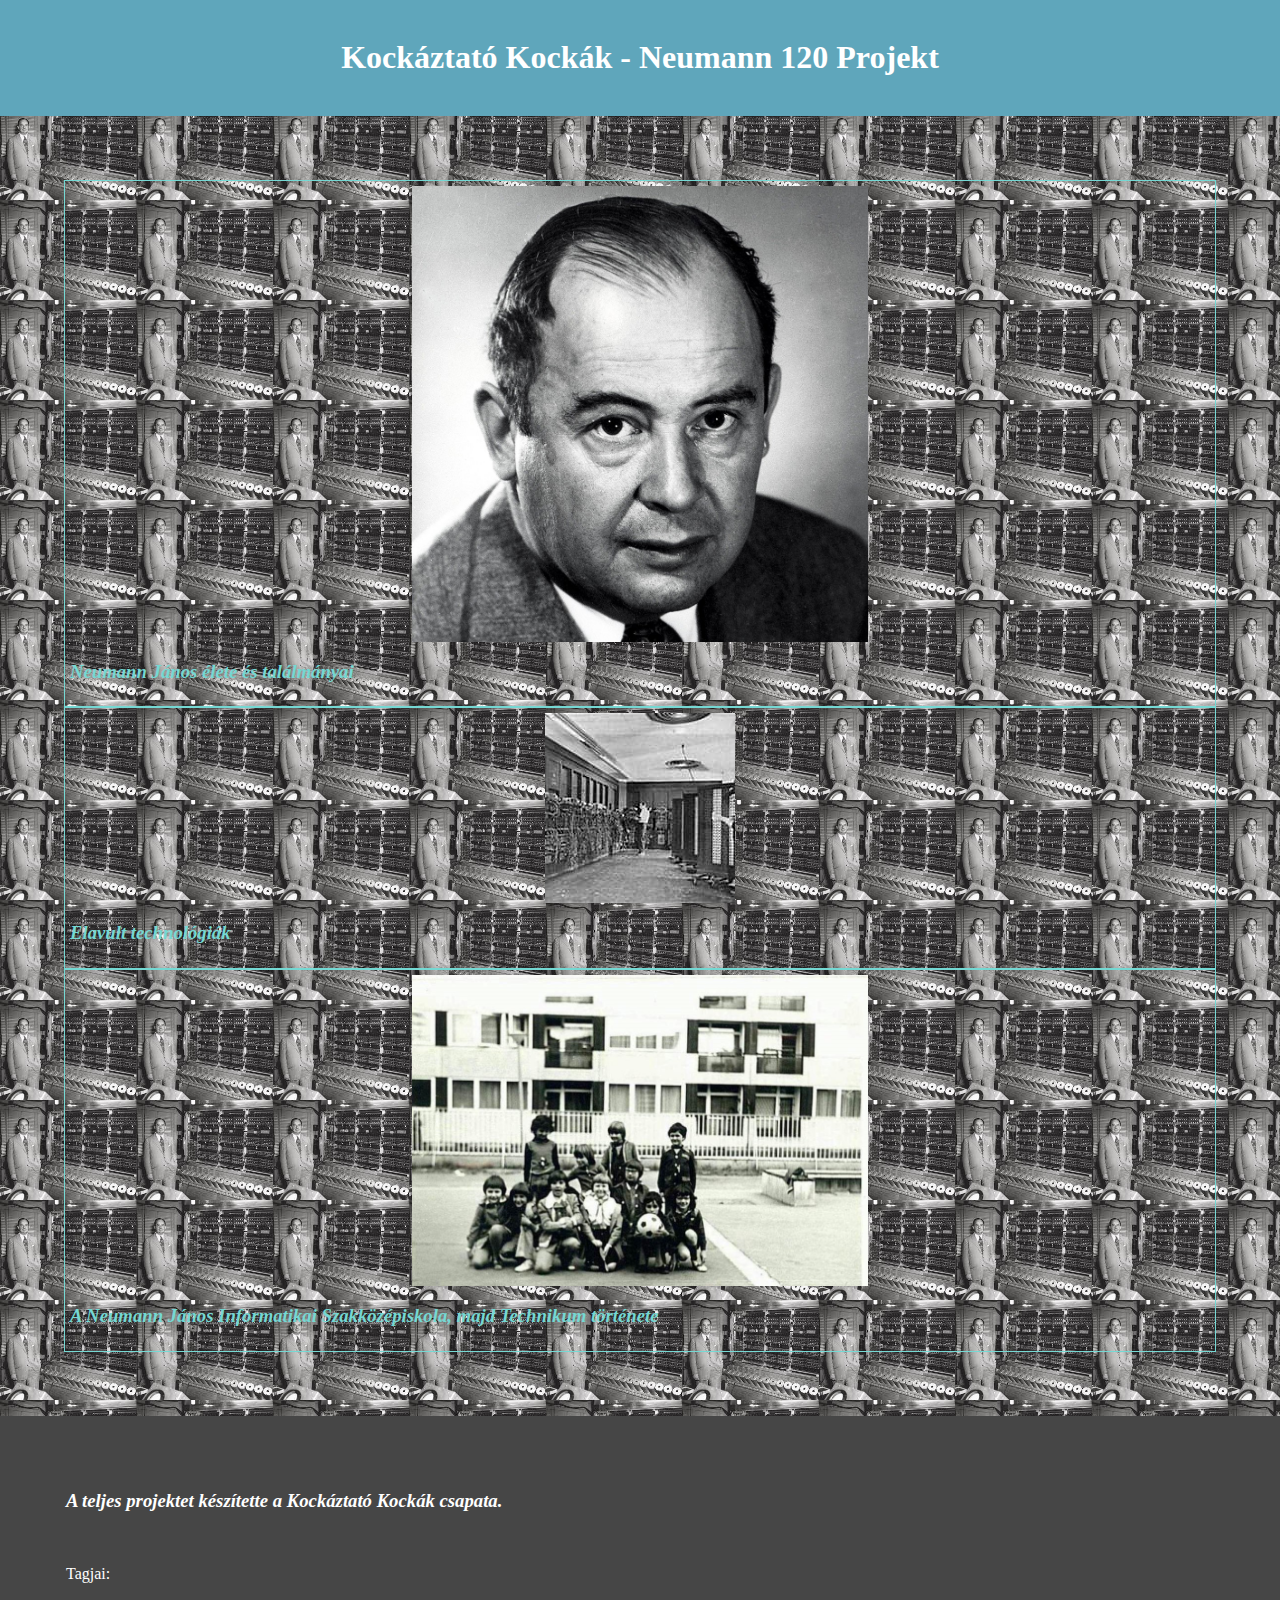
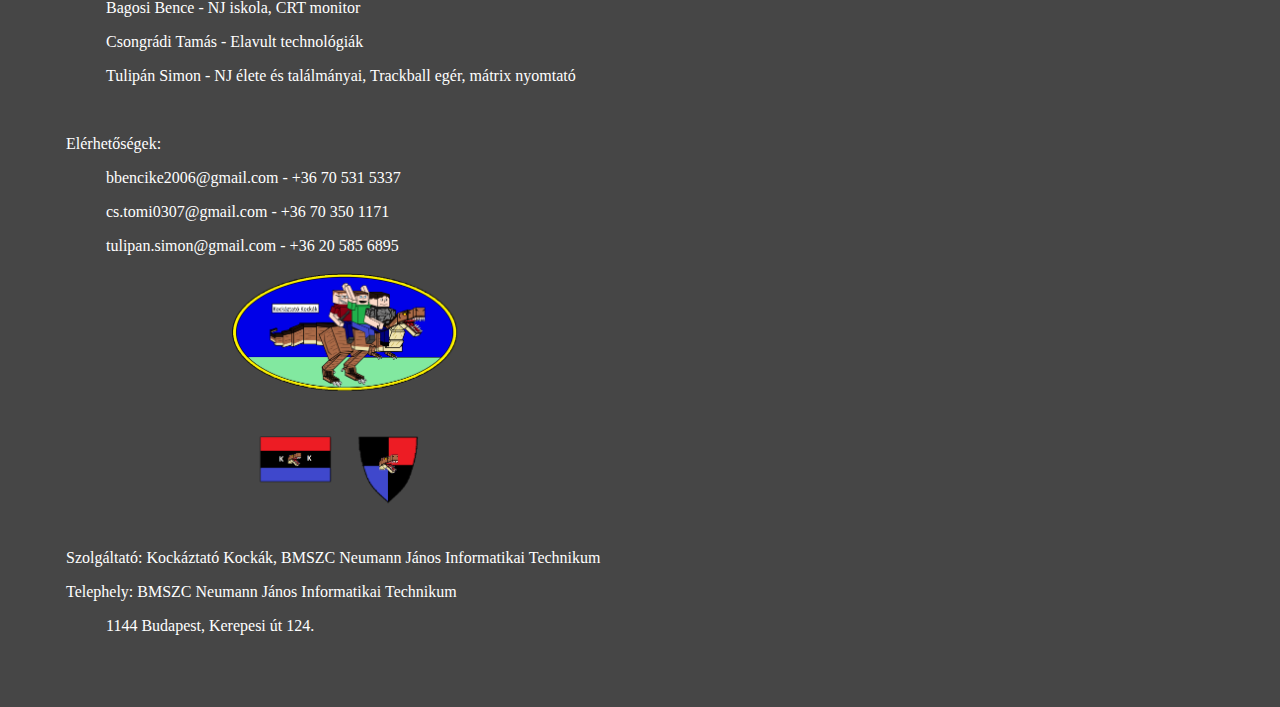
==== 4. Projekt/fooldal.html @ f7fd6d74 "Add files via upload" ====
<!DOCTYPE html>
<html lang="hu">
<head>
    <meta charset="UTF-8">
    <meta http-equiv="X-UA-Compatible" content="IE=edge">
    <meta name="viewport" content="width=device-width, initial-scale=1.0">
    <link href="https://cdn.jsdelivr.net/npm/bootstrap@5.0.2/dist/css/bootstrap.min.css" rel="stylesheet" integrity="sha384-EVSTQN3/azprG1Anm3QDgpJLIm9Nao0Yz1ztcQTwFspd3yD65VohhpuuCOmLASjC" crossorigin="anonymous">
    <link href="style.css" rel="stylesheet">
    <title>Az iskola története</title>
</head>
<body id="fooldal">
    <header id="header">
        <br>
        <h1>Kockáztató Kockák - Neumann 120 Projekt</h1>
        <br>
    </header>
    <div class="container">
        <section class="row">
            <div class="col-md-4">
                <a href="index.html" class="folinkek"><img src="forrás/NJ.jpg" class="fooldalkepek"><h3 class="focimek">Neumann János élete és találmányai</h3></a>
            </div>
            <div class="col-md-4">
                <a href="index1.html" class="folinkek"><img src="forrás/ENIAC.jpg" class="fooldalkepek"><h3 class="focimek">Elavult technológiák</h3></a>
            </div>
            <div class="col-md-4">
                <a href="index2.html" class="folinkek"><img src="forrás/NJ iskola.jpg" class="fooldalkepek"><h3 class="focimek">A Neumann János Informatikai Szakközépiskola, majd Technikum története</h3></a>
            </div>
        </section>
    </div>
    <footer>
        <div id="impresszum">
            <h3><b>A teljes projektet készítette a Kockáztató Kockák csapata.</b></h3>
            <br>
                <section class="row">
                    <article class="col-4">
                        <p>Tagjai:</p>
                        <ul>
                            <p>Bagosi Bence - NJ iskola, CRT monitor</p>
                            <p>Csongrádi Tamás - Elavult technológiák</p>
                            <p>Tulipán Simon - NJ élete és találmányai, Trackball egér, mátrix nyomtató</p>
                        </ul>
                        <br>
                    </article>
                    <article class="col-4">
                        <p>Elérhetőségek:</p>
                        <ul>
                            <p>bbencike2006@gmail.com - +36 70 531 5337</p>
                            <p>cs.tomi0307@gmail.com - +36 70 350 1171</p>                                    
                            <p>tulipan.simon@gmail.com - +36 20 585 6895</p>
                        </ul>
                    </article>
                    <article class="col">
                        <div id="impresszumkepek">
                            <img src="forrás/Kockaztato_Kockak_logo_zaszlo_es_cimer.png" alt="zászló és címer" id="impresszumkepek">
                        </div>    
                    </article>
                </section>
                <section class="row">
                    <article class="col">
                        <p>Szolgáltató: Kockáztató Kockák, BMSZC Neumann János Informatikai Technikum</p>
                        <p>Telephely: BMSZC Neumann János Informatikai Technikum</p>
                        <ul>
                            <p>1144 Budapest, Kerepesi út 124.</p>
                        </ul>
                </article>
            </section>
        </div>
    </footer>
    <script src="https://cdn.jsdelivr.net/npm/bootstrap@5.0.2/dist/js/bootstrap.bundle.min.js" integrity="sha384-MrcW6ZMFYlzcLA8Nl+NtUVF0sA7MsXsP1UyJoMp4YLEuNSfAP+JcXn/tWtIaxVXM" crossorigin="anonymous"></script>
</body>
</html>
---- 4. Projekt/style.css ----
body{
    text-align: justify;
    background-image: url(forrás/hatter.jpg);
    background-position:fixed;
    display: flex;
    background-size: auto 100px;
    display: block;
    margin: auto;
}
img{
    display: block;
    margin: auto;
    max-width: 40%;
}
h1{
    text-align: center;
    font-style: Lucida;
}
p{
    text-align: justify;
    text-indent: 10px;
}
#h1{
    text-align: center;
    font-variant: small-caps;
}
h3{
    font-style: italic;
}
.container{
    padding: 4em;
}
#generaciok{
    margin: 0px;
}
li{
    list-style-type:square;
    list-style-position: inside;
}
header{
    background-color: rgb(95, 166, 187);
    color: white;
}
nav{
    background-color: rgb(95, 166, 187);
    color: white;
    padding: 2px;
    text-align: center;
    line-height: 200%;
    border: 1px solid black;
}
main{
    display: block;
    margin: auto 5px;
    background-color: white;
    opacity: 90%;
    padding: 10px;
}
.mechkepek{
    display: block;
    margin: auto 5px;
    float: left;
    max-height: 40%;
}
.elektromechkepek{
    display: block;
    margin: auto 5px;
    float: left;
    max-height: 30%;
}
#NJ{
    float: left;
    max-width: 40%;
    border-radius: 50%;
    margin-right: 10px;
}
.balkep{
    float: left;
    width: 21%;
    margin: 10px;
}
#erme{
    width: 5%;
    float: left;
}
.jobbkep{
    float: right;
    width: 10%;
}
#ENIAC{
    float: right;
    width: 25%;
}
figure{
    text-align: right;
    font-style: italic;
}
.kozep{
    text-align: center;
    display: block;
    margin: auto;
    max-width: 80%;
}
#konyv{
    float: left;
    width: 10%;
}
#forrasok{
    text-indent: 0px;
}
a:link{
    color: rgb(117, 216, 211);
    text-decoration:none;
    border: 1px solid;
    padding: 5px;
    display: block;
    margin: auto;
}
a:visited{
    color: black;
    text-decoration: none;
}
a:hover{
    color: rgb(28, 202, 28);
    background-color: white;
    text-decoration: none;
}
a:active{
    color: red;
    text-decoration: none;
}
.kepek{
    display: block;
    margin: auto;
    margin-left: 5px;
    margin-right: 5px;
    float: left;
}
footer{
    display:block;
    clear:both;
    margin-inline:auto;
    text-indent: 10px;
    padding: 46px;
    background-color: rgb(70, 70, 70);
    color:white;
    border:solid rgb(70, 70, 70) 10px;
}
#impresszumkepek{
    display:block;
    margin: auto;
    width: auto;
}
#article{
    float: right;
    height: 800px;
}
article{
    width: 50%;
}
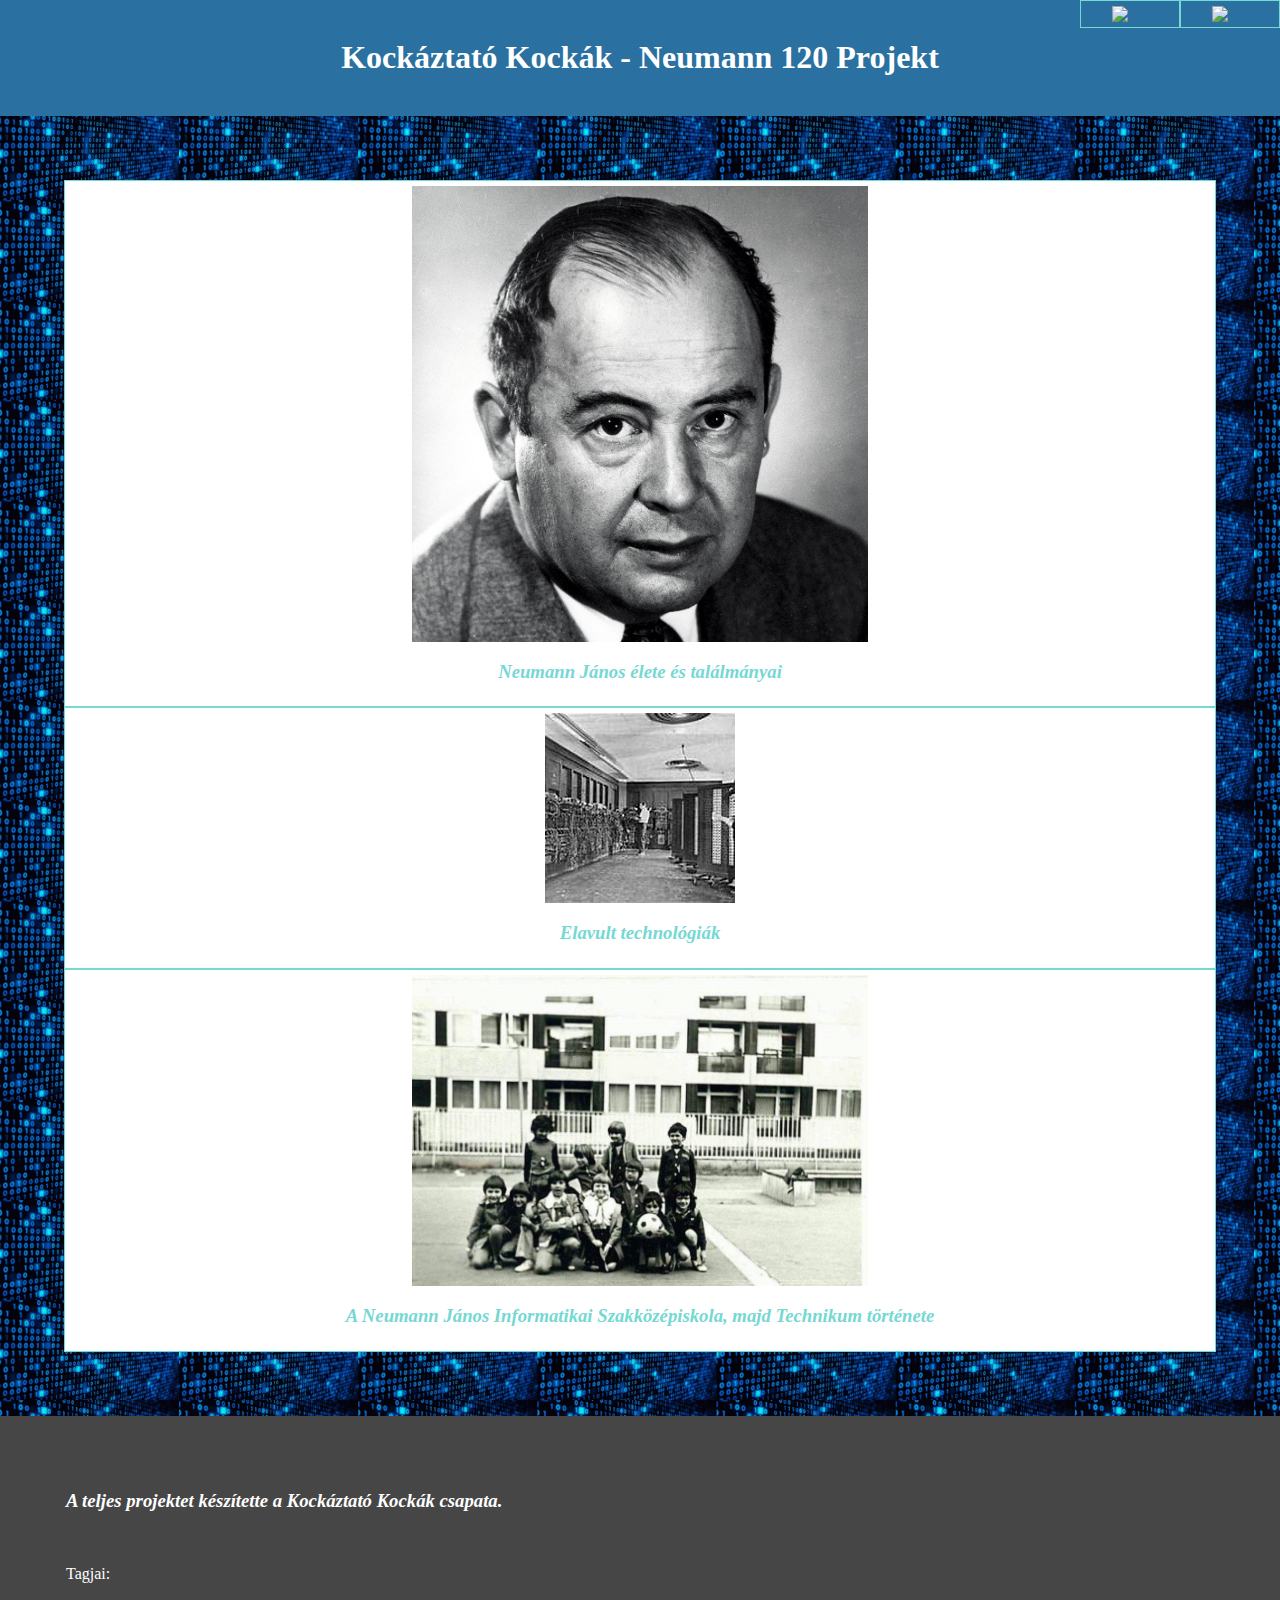
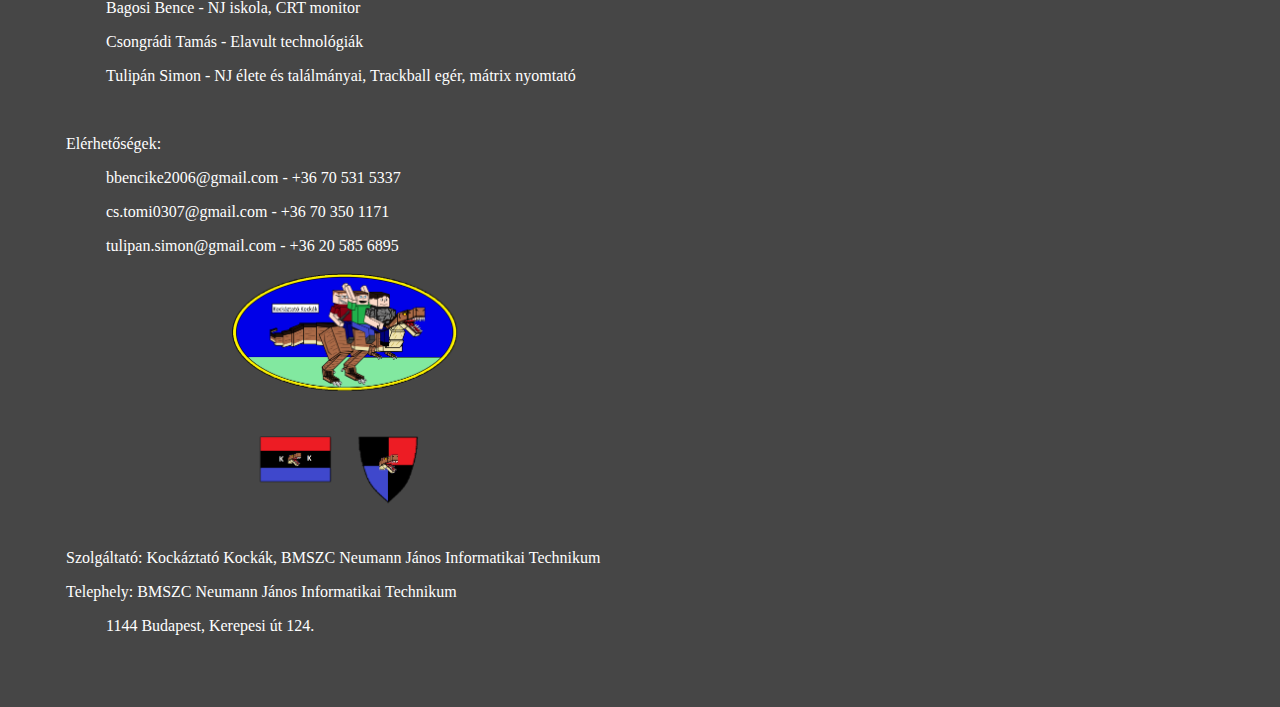
==== commit 9817f550: "Add files via upload" ====
--- a/4. Projekt/fooldal.html
+++ b/4. Projekt/fooldal.html
@@ -10,6 +10,12 @@
 </head>
 <body id="fooldal">
     <header id="header">
+        <div class="fooldallinkek">
+            <a href="https://github.com/"><img src="forrás/GitHub.png"></a>
+        </div>
+        <div class="fooldallinkek">
+            <a href="https://drive.google.com/"><img src="forrás/Drive.jpg"></a>
+        </div>
         <br>
         <h1>Kockáztató Kockák - Neumann 120 Projekt</h1>
         <br>
--- a/4. Projekt/style.css
+++ b/4. Projekt/style.css
@@ -19,6 +19,23 @@
 p{
     text-align: justify;
     text-indent: 10px;
+}
+#fooldal{
+    background-image: url(forrás/főoldalháttér.gif);
+    background-position:fixed;
+    display: block;
+    margin: auto;
+}
+.folinkek{
+    background-color: white;
+    text-align: center;
+}
+#header{
+    background-color: rgb(42, 113, 161);
+}
+.fooldallinkek{
+    width: 100px;
+    float: right;
 }
 #h1{
     text-align: center;
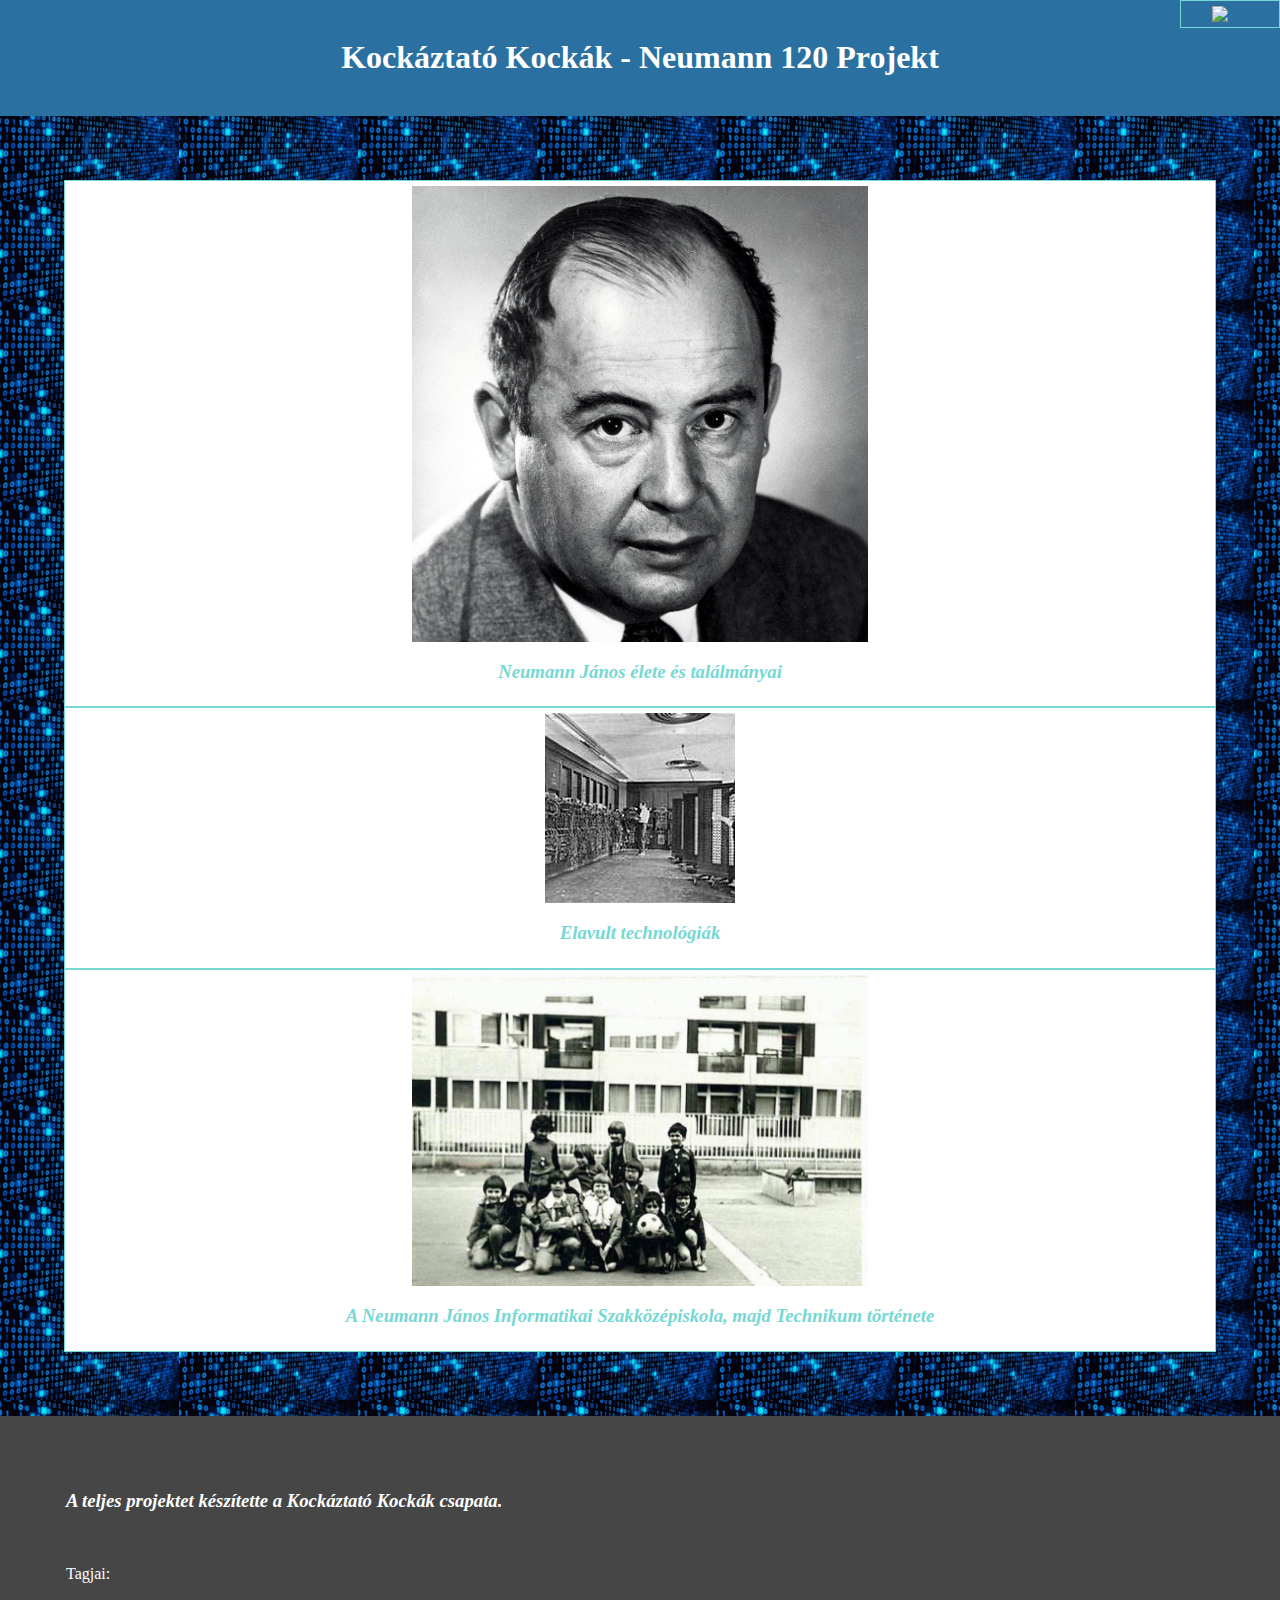
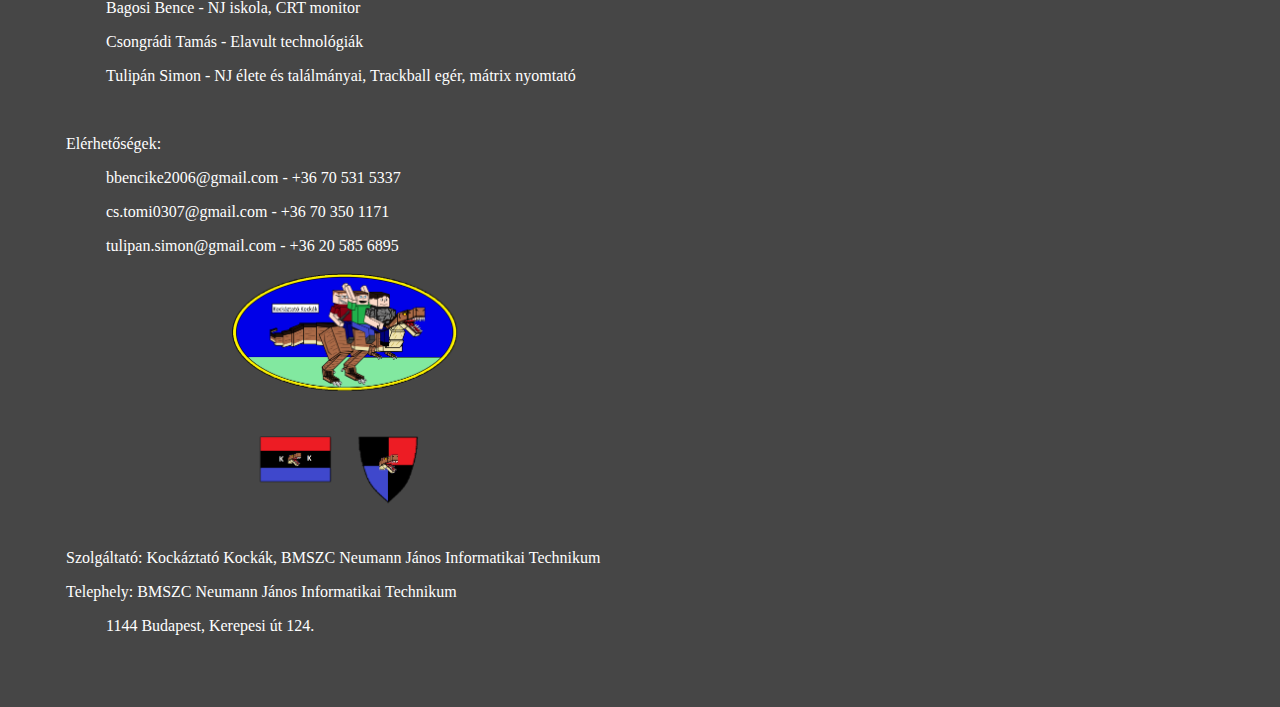
==== commit 6b16f420: "Add files via upload" ====
--- a/4. Projekt/fooldal.html
+++ b/4. Projekt/fooldal.html
@@ -12,9 +12,6 @@
     <header id="header">
         <div class="fooldallinkek">
             <a href="https://github.com/"><img src="forrás/GitHub.png"></a>
-        </div>
-        <div class="fooldallinkek">
-            <a href="https://drive.google.com/"><img src="forrás/Drive.jpg"></a>
         </div>
         <br>
         <h1>Kockáztató Kockák - Neumann 120 Projekt</h1>
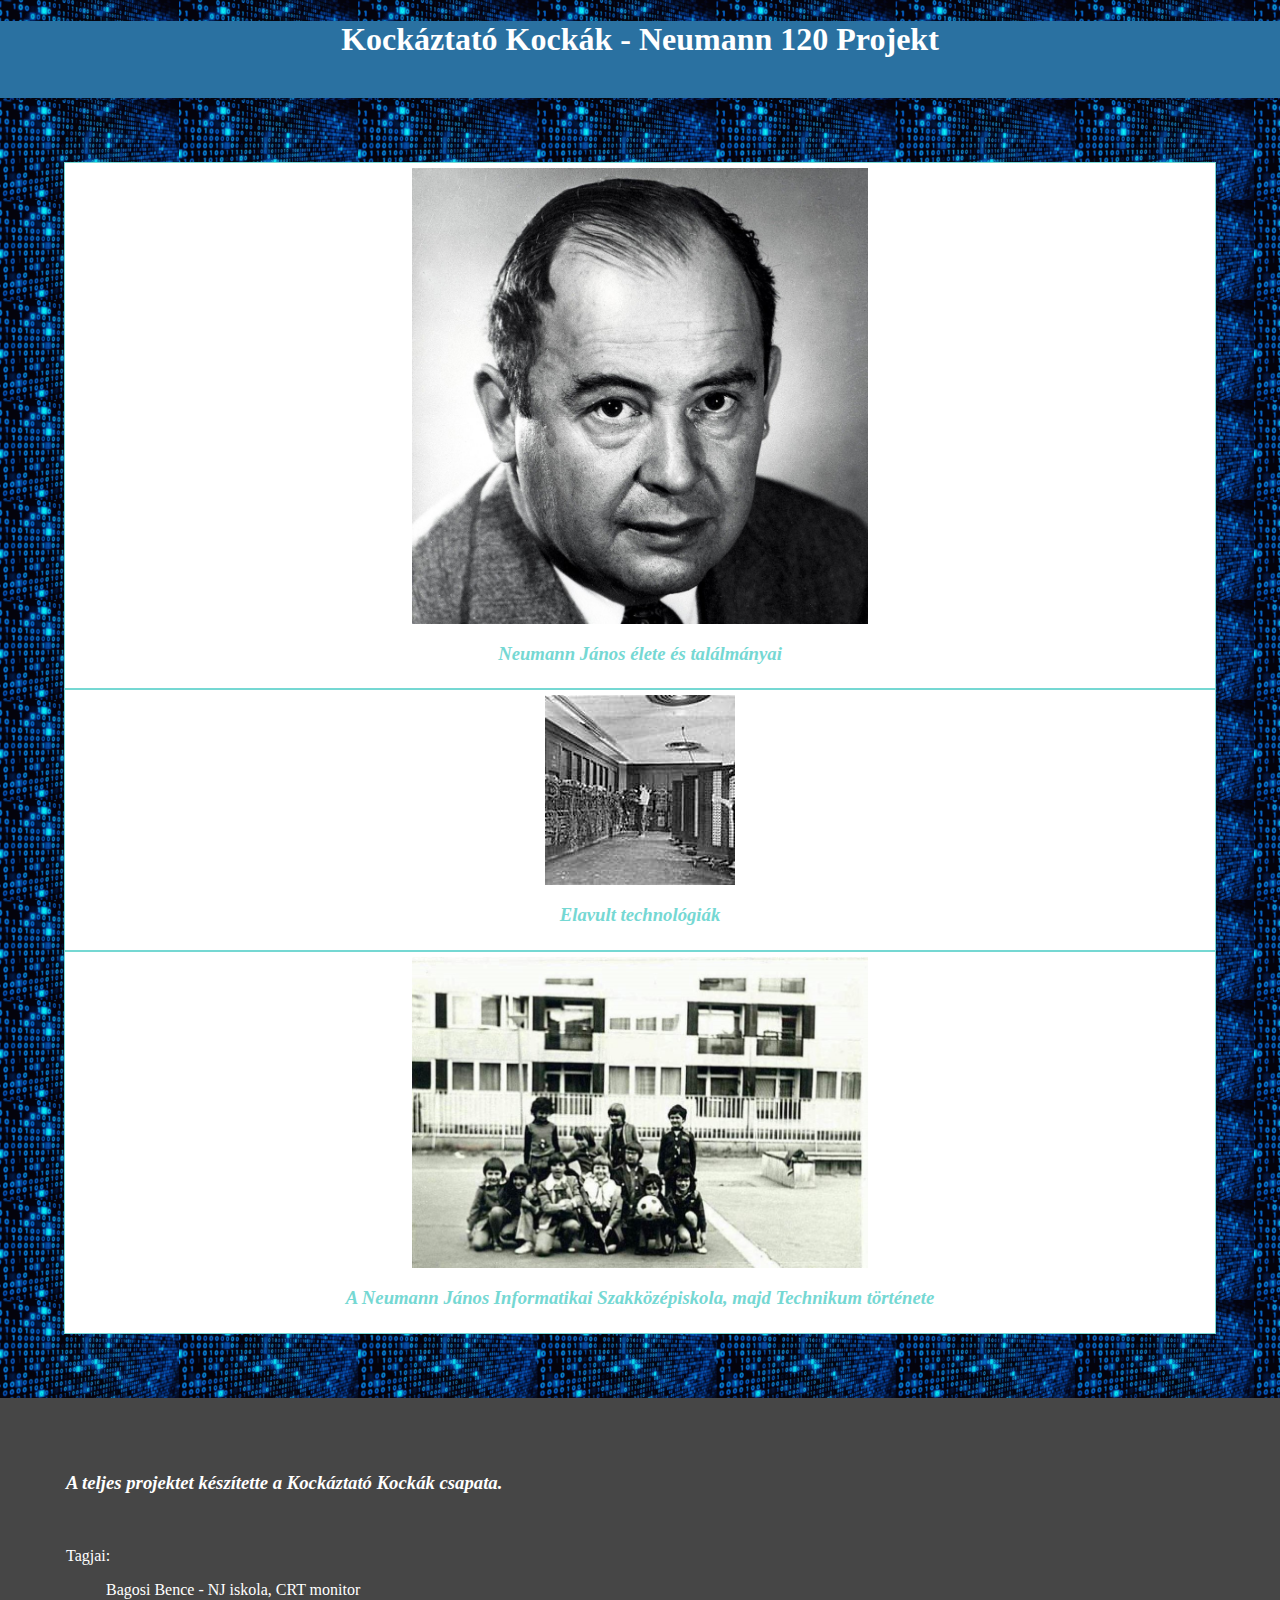
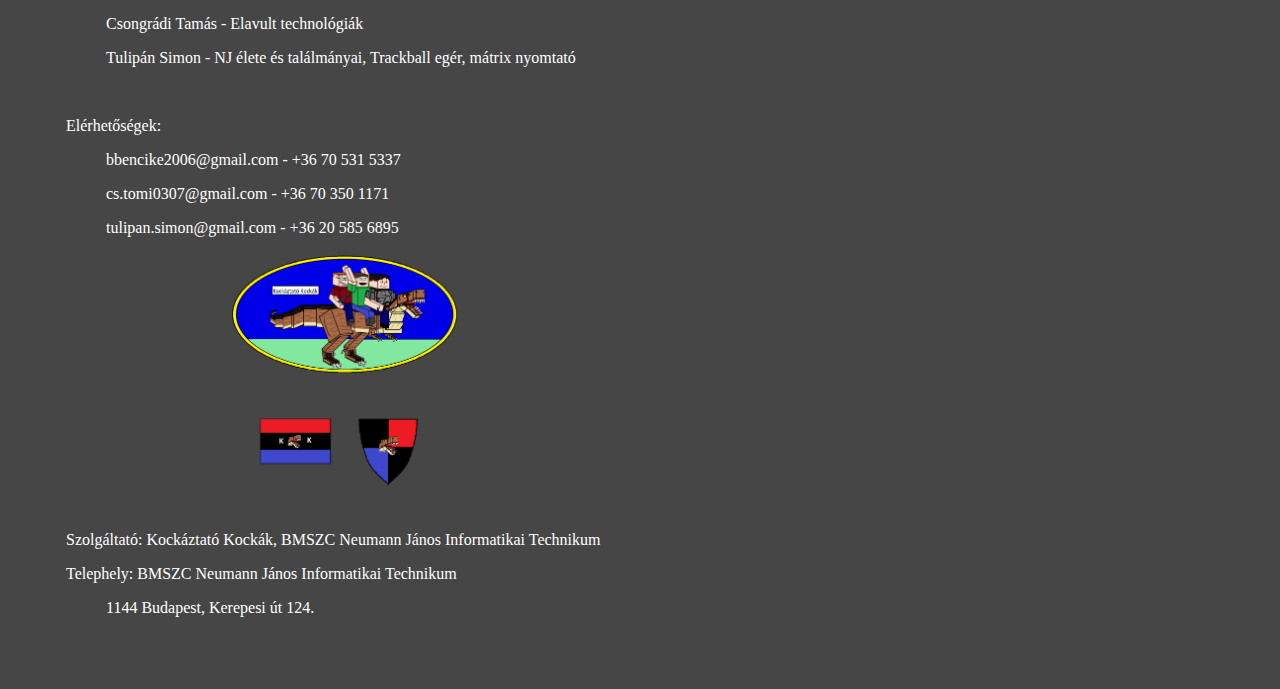
==== commit 808da0c7: "Update fooldal.html" ====
--- a/4. Projekt/fooldal.html
+++ b/4. Projekt/fooldal.html
@@ -10,10 +10,6 @@
 </head>
 <body id="fooldal">
     <header id="header">
-        <div class="fooldallinkek">
-            <a href="https://github.com/"><img src="forrás/GitHub.png"></a>
-        </div>
-        <br>
         <h1>Kockáztató Kockák - Neumann 120 Projekt</h1>
         <br>
     </header>
@@ -71,4 +67,4 @@
     </footer>
     <script src="https://cdn.jsdelivr.net/npm/bootstrap@5.0.2/dist/js/bootstrap.bundle.min.js" integrity="sha384-MrcW6ZMFYlzcLA8Nl+NtUVF0sA7MsXsP1UyJoMp4YLEuNSfAP+JcXn/tWtIaxVXM" crossorigin="anonymous"></script>
 </body>
-</html>+</html>
--- a/4. Projekt/style.css
+++ b/4. Projekt/style.css
@@ -174,4 +174,10 @@
 }
 article{
     width: 50%;
+}
+table{
+    border:solid rgb(70, 70, 70) 3 px;
+}
+tr{
+    border:solid rgb(70, 70, 70) 1 px;
 }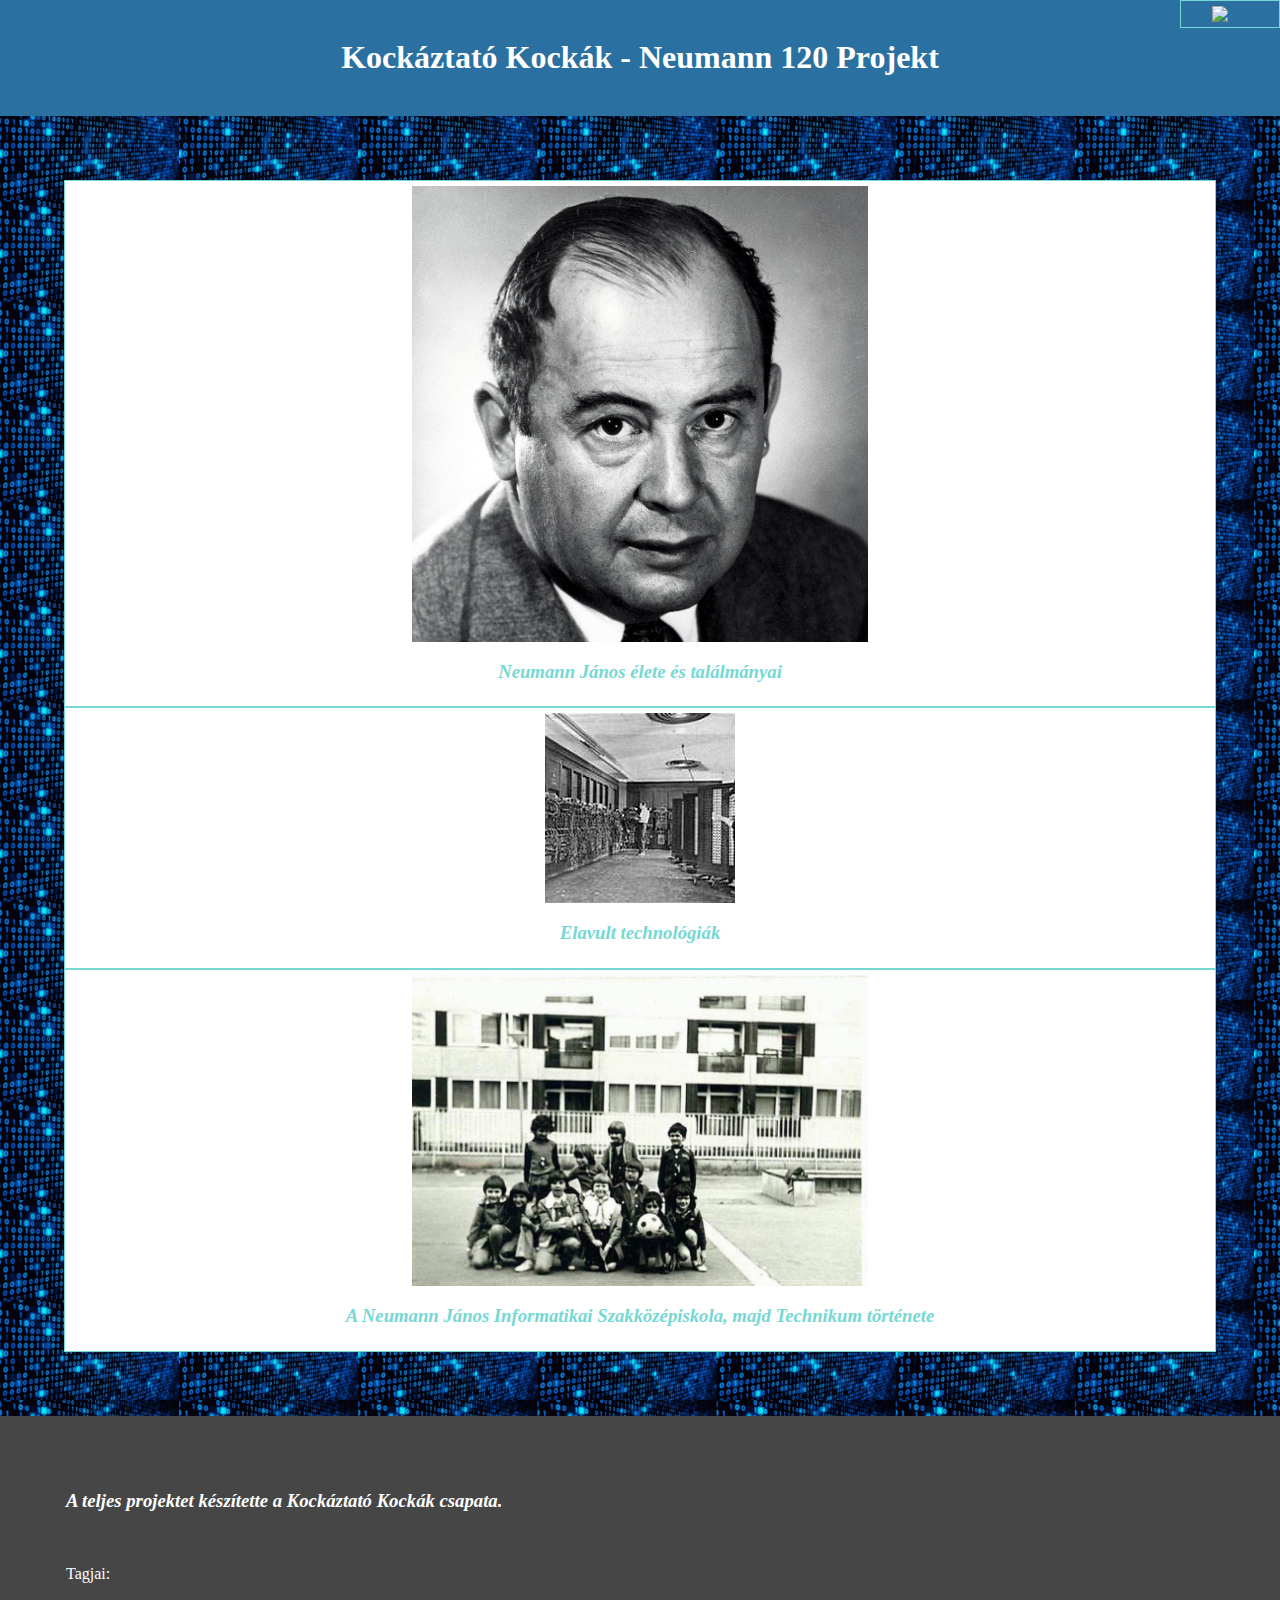
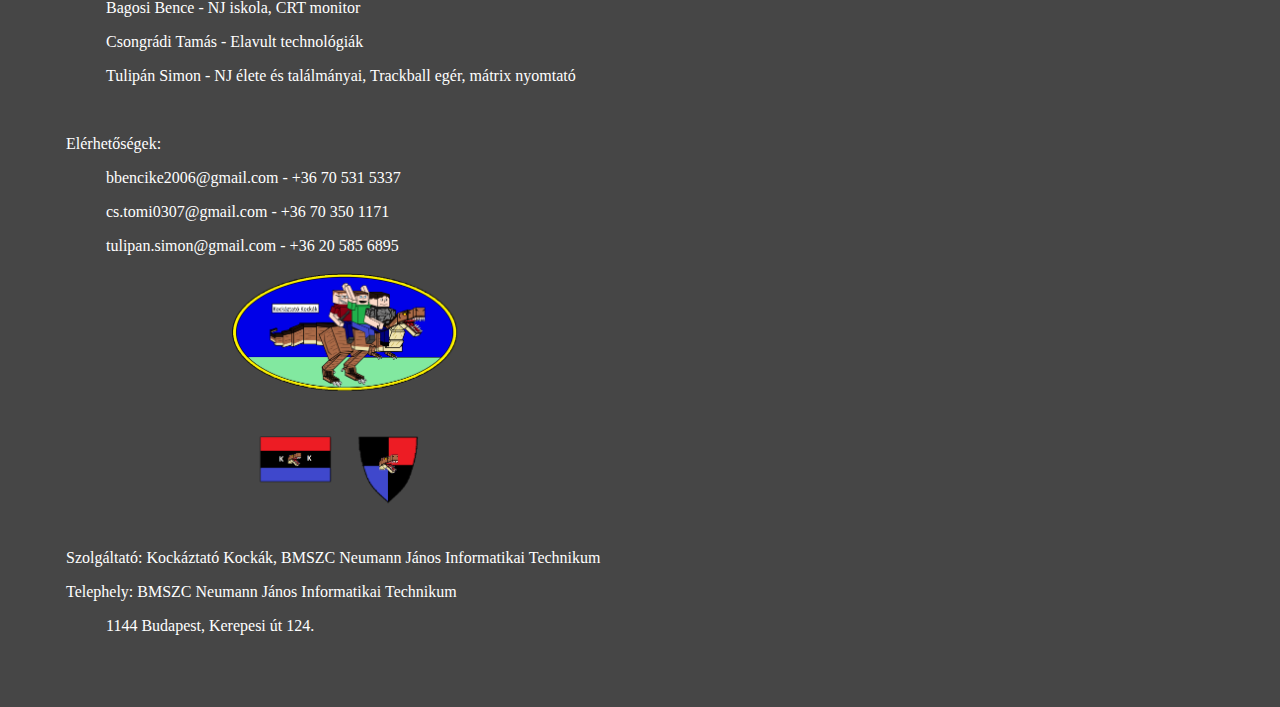
==== commit 2e2b8bc9: "Update fooldal.html" ====
--- a/4. Projekt/fooldal.html
+++ b/4. Projekt/fooldal.html
@@ -10,6 +10,10 @@
 </head>
 <body id="fooldal">
     <header id="header">
+        <div class="fooldallinkek">
+            <a href="https://github.com/Furnovsky963/Kockaztato_Kockak"><img src="forrás/GitHub.png"></a>
+        </div>
+        <br>
         <h1>Kockáztató Kockák - Neumann 120 Projekt</h1>
         <br>
     </header>
